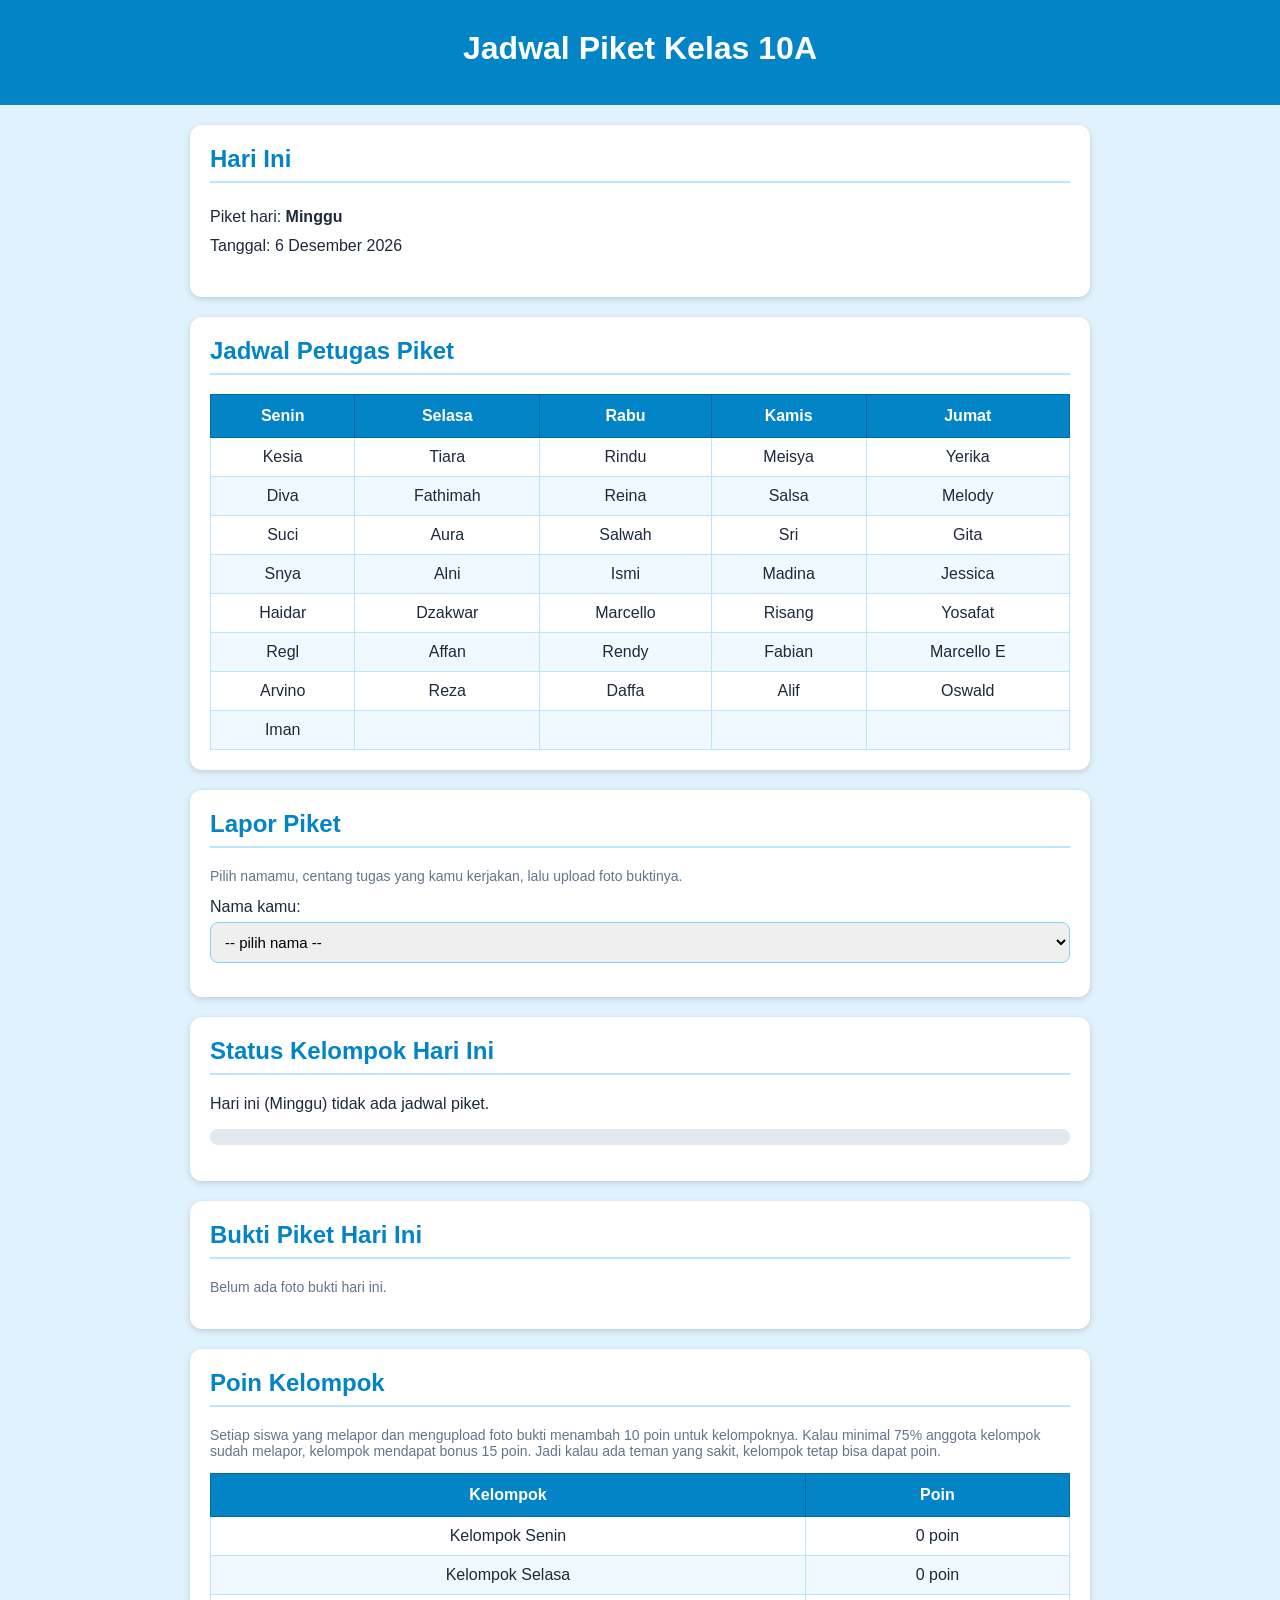
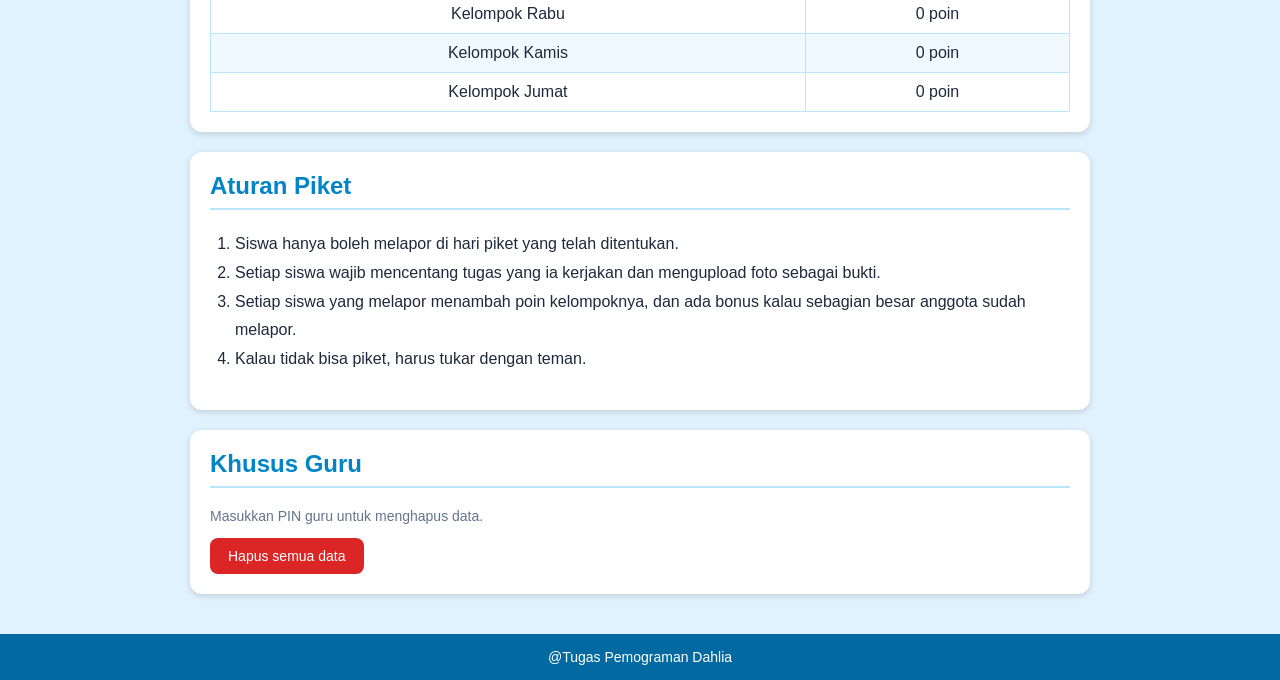
==== index.html @ 78008881 "Add files via upload" ====
<!DOCTYPE html>
<html lang="id">
<head>
    <meta charset="UTF-8">
    <meta name="viewport" content="width=device-width, initial-scale=1.0">

    <!-- Bagian ini dibaca Google supaya halaman bisa dicari -->
    <meta name="description" content="Jadwal piket kelas 10A Senin sampai Jumat. Siswa melapor tugas piket dengan checklist dan foto bukti, kelompok yang lengkap mendapat poin.">
    <meta name="keywords" content="jadwal piket, jadwal piket kelas 10A, lapor piket, checklist piket, poin piket">
    <meta name="author" content="Kelas 10A">

    <title>Jadwal Piket Kelas 10A</title>

    <link rel="stylesheet" href="style.css">
</head>

<body>

    <header>
        <h1>Jadwal Piket Kelas 10A</h1>
    </header>

    <main>

        <!-- ===== Info hari ini ===== -->
        <section>
            <h2>Hari Ini</h2>
            <p class="info-hari">
                Piket hari: <strong id="teksHari">-</strong><br>
                Tanggal: <span id="teksTanggal">-</span>
            </p>
        </section>

        <!-- ===== Tabel jadwal (ditulis langsung di HTML) ===== -->
        <section>
            <h2>Jadwal Petugas Piket</h2>

            <div class="kotak-tabel">
                <table id="tabelJadwal">
                    <thead>
                        <tr>
                            <th>Senin</th>
                            <th>Selasa</th>
                            <th>Rabu</th>
                            <th>Kamis</th>
                            <th>Jumat</th>
                        </tr>
                    </thead>
                    <tbody>
                        <tr><td>Kesia</td><td>Tiara</td><td>Rindu</td><td>Meisya</td><td>Yerika</td></tr>
                        <tr><td>Diva</td><td>Fathimah</td><td>Reina</td><td>Salsa</td><td>Melody</td></tr>
                        <tr><td>Suci</td><td>Aura</td><td>Salwah</td><td>Sri</td><td>Gita</td></tr>
                        <tr><td>Snya</td><td>Alni</td><td>Ismi</td><td>Madina</td><td>Jessica</td></tr>
                        <tr><td>Haidar</td><td>Dzakwar</td><td>Marcello</td><td>Risang</td><td>Yosafat</td></tr>
                        <tr><td>Regl</td><td>Affan</td><td>Rendy</td><td>Fabian</td><td>Marcello E</td></tr>
                        <tr><td>Arvino</td><td>Reza</td><td>Daffa</td><td>Alif</td><td>Oswald</td></tr>
                        <tr><td>Iman</td><td></td><td></td><td></td><td></td></tr>
                    </tbody>
                </table>
            </div>
        </section>

        <!-- ===== Form lapor piket ===== -->
        <section>
            <h2>Lapor Piket</h2>
            <p class="petunjuk">Pilih namamu, centang tugas yang kamu kerjakan, lalu upload foto buktinya.</p>

            <label for="pilihNama">Nama kamu:</label>
            <select id="pilihNama">
                <option value="">-- pilih nama --</option>
            </select>

            <!-- Peringatan kalau bukan jadwal piketnya -->
            <div class="peringatan" id="peringatan" hidden></div>

            <!-- Pesan kalau siswa sudah pernah lapor hari ini -->
            <div class="sukses" id="sudahLapor" hidden></div>

            <!-- Form yang hanya muncul untuk siswa yang piket hari ini -->
            <form id="formLapor" hidden>
                <h3>Tugas yang kamu kerjakan</h3>
                <ul class="daftar-tugas" id="daftarTugas">
                    <!-- diisi oleh script.js -->
                </ul>

                <h3>Foto bukti piket</h3>
                <input type="file" id="inputFoto" accept="image/*">
                <img id="previewFoto" alt="Pratinjau foto bukti piket" hidden>

                <p class="pesan-error" id="pesanForm" hidden></p>

                <button type="submit">Kirim laporan piket</button>
            </form>
        </section>

        <!-- ===== Status kelompok hari ini ===== -->
        <section>
            <h2>Status Kelompok Hari Ini</h2>
            <p id="teksProgress">-</p>
            <div class="progress">
                <div class="progress-isi" id="isiProgress"></div>
            </div>

            <p class="petunjuk" id="infoBonus"></p>

            <div class="sukses" id="pesanPoin" hidden></div>

            <ul class="daftar-status" id="daftarStatus">
                <!-- diisi oleh script.js -->
            </ul>
        </section>

        <!-- ===== Bukti foto ===== -->
        <section>
            <h2>Bukti Piket Hari Ini</h2>
            <div class="galeri" id="galeri">
                <!-- diisi oleh script.js -->
            </div>
        </section>

        <!-- ===== Poin ===== -->
        <section>
            <h2>Poin Kelompok</h2>
            <p class="petunjuk" id="aturanPoin"></p>

            <table>
                <thead>
                    <tr>
                        <th>Kelompok</th>
                        <th>Poin</th>
                    </tr>
                </thead>
                <tbody id="isiPoin">
                    <!-- diisi oleh script.js -->
                </tbody>
            </table>
        </section>

        <!-- ===== Aturan ===== -->
        <section>
            <h2>Aturan Piket</h2>
            <ol>
                <li>Siswa hanya boleh melapor di hari piket yang telah ditentukan.</li>
                <li>Setiap siswa wajib mencentang tugas yang ia kerjakan dan mengupload foto sebagai bukti.</li>
                <li>Setiap siswa yang melapor menambah poin kelompoknya, dan ada bonus kalau sebagian besar anggota sudah melapor.</li>
                <li>Kalau tidak bisa piket, harus tukar dengan teman.</li>
            </ol>
        </section>

        <!-- ===== Khusus guru ===== -->
        <section>
            <h2>Khusus Guru</h2>
            <p class="petunjuk">Masukkan PIN guru untuk menghapus data.</p>
            <button type="button" id="btnReset" class="tombol-merah">Hapus semua data</button>
        </section>

    </main>

    <footer>
        <p>@Tugas Pemograman Dahlia</p>
    </footer>

    <script src="script.js"></script>
</body>
</html>
---- style.css ----
/* ===== Pengaturan umum ===== */
html, body {
    overscroll-behavior: none;
}

body {
    font-family: Arial, sans-serif;
    background-color: #e0f2fe;
    color: #1e293b;
    margin: 0;
    padding: 0;
}

/* Elemen yang diberi atribut hidden harus benar-benar hilang */
[hidden] {
    display: none !important;
}

/* ===== Kepala halaman ===== */
header {
    background-color: #0284c7;
    color: white;
    text-align: center;
    padding: 30px 15px;
}

header h1 {
    margin: 0 0 8px 0;
    font-size: 32px;
}

header p {
    margin: 0;
    font-size: 15px;
}

/* ===== Isi halaman ===== */
main {
    max-width: 900px;
    margin: 0 auto;
    padding: 20px;
}

section {
    background-color: white;
    border-radius: 12px;
    padding: 20px;
    margin-bottom: 20px;
    box-shadow: 0 2px 6px rgba(0, 0, 0, 0.15);
}

h2 {
    color: #0284c7;
    margin-top: 0;
    border-bottom: 2px solid #bae6fd;
    padding-bottom: 8px;
}

h3 {
    color: #0369a1;
    margin-bottom: 8px;
}

.petunjuk {
    color: #64748b;
    font-size: 14px;
    margin-top: 0;
}

.info-hari {
    font-size: 16px;
    line-height: 1.8;
}

/* ===== Tabel ===== */
.kotak-tabel {
    overflow-x: auto;   /* tabel bisa digeser di HP */
}

table {
    width: 100%;
    border-collapse: collapse;
    text-align: center;
}

th {
    background-color: #0284c7;
    color: white;
    padding: 12px;
    border: 1px solid #0369a1;
}

td {
    padding: 10px;
    border: 1px solid #bae6fd;
}

tr:nth-child(even) td {
    background-color: #f0f9ff;
}

/* Kolom hari yang sedang piket diberi warna kuning */
td.hari-aktif {
    background-color: #fef3c7 !important;
    font-weight: bold;
}

/* ===== Form ===== */
label {
    cursor: pointer;
}

select {
    width: 100%;
    padding: 10px;
    margin: 6px 0 14px 0;
    border: 1px solid #7dd3fc;
    border-radius: 8px;
    font-size: 15px;
}

input[type="checkbox"] {
    width: 18px;
    height: 18px;
    margin-right: 8px;
    vertical-align: middle;
    accent-color: #0284c7;
    cursor: pointer;
}

input:checked + label {
    color: #059669;
    text-decoration: line-through;
}

.daftar-tugas {
    list-style-type: none;
    padding-left: 0;
    margin: 0;
}

.daftar-tugas li {
    padding: 8px 0;
    border-bottom: 1px dashed #bae6fd;
}

input[type="file"] {
    display: block;
    margin: 6px 0 12px 0;
    font-size: 14px;
}

#previewFoto {
    max-width: 100%;
    max-height: 260px;
    border-radius: 10px;
    border: 2px solid #bae6fd;
    margin-bottom: 10px;
}

/* ===== Tombol ===== */
button {
    background-color: #0284c7;
    color: white;
    border: none;
    border-radius: 8px;
    padding: 10px 18px;
    font-size: 14px;
    margin-top: 10px;
    cursor: pointer;
}

button:hover {
    background-color: #0369a1;
}

.tombol-merah {
    background-color: #dc2626;
    margin-top: 0;
}

.tombol-merah:hover {
    background-color: #b91c1c;
}

/* ===== Kotak pesan ===== */
.peringatan {
    background-color: #fee2e2;
    color: #991b1b;
    border: 2px solid #f87171;
    border-radius: 10px;
    padding: 14px;
    font-weight: bold;
    line-height: 1.5;
}

.sukses {
    background-color: #dcfce7;
    color: #166534;
    border: 2px solid #4ade80;
    border-radius: 10px;
    padding: 14px;
    margin: 10px 0;
    line-height: 1.5;
}

.pesan-error {
    color: #b91c1c;
    font-weight: bold;
}

/* ===== Status kelompok ===== */
.progress {
    background-color: #e2e8f0;
    border-radius: 999px;
    height: 16px;
    overflow: hidden;
}

.progress-isi {
    background-color: #22c55e;
    height: 100%;
    width: 0%;
}

.daftar-status {
    list-style-type: none;
    padding-left: 0;
}

.daftar-status li {
    padding: 8px 0;
    border-bottom: 1px dashed #bae6fd;
}

.daftar-status li.selesai {
    color: #166534;
}

.daftar-status small {
    color: #64748b;
}

/* ===== Galeri foto ===== */
.galeri {
    display: flex;
    flex-wrap: wrap;
    gap: 14px;
}

.galeri figure {
    width: 200px;
    margin: 0;
    border: 1px solid #bae6fd;
    border-radius: 10px;
    overflow: hidden;
    background-color: #f0f9ff;
}

.galeri img {
    width: 100%;
    height: 150px;
    object-fit: cover;
    display: block;
}

.galeri figcaption {
    padding: 8px;
    font-size: 14px;
}

.galeri small {
    color: #64748b;
}

/* ===== Daftar aturan ===== */
ol {
    line-height: 1.8;
    padding-left: 25px;
}

/* ===== Kaki halaman ===== */
footer {
    background-color: #0369a1;
    color: white;
    text-align: center;
    padding: 15px;
}

footer p {
    margin: 0;
    font-size: 14px;
}
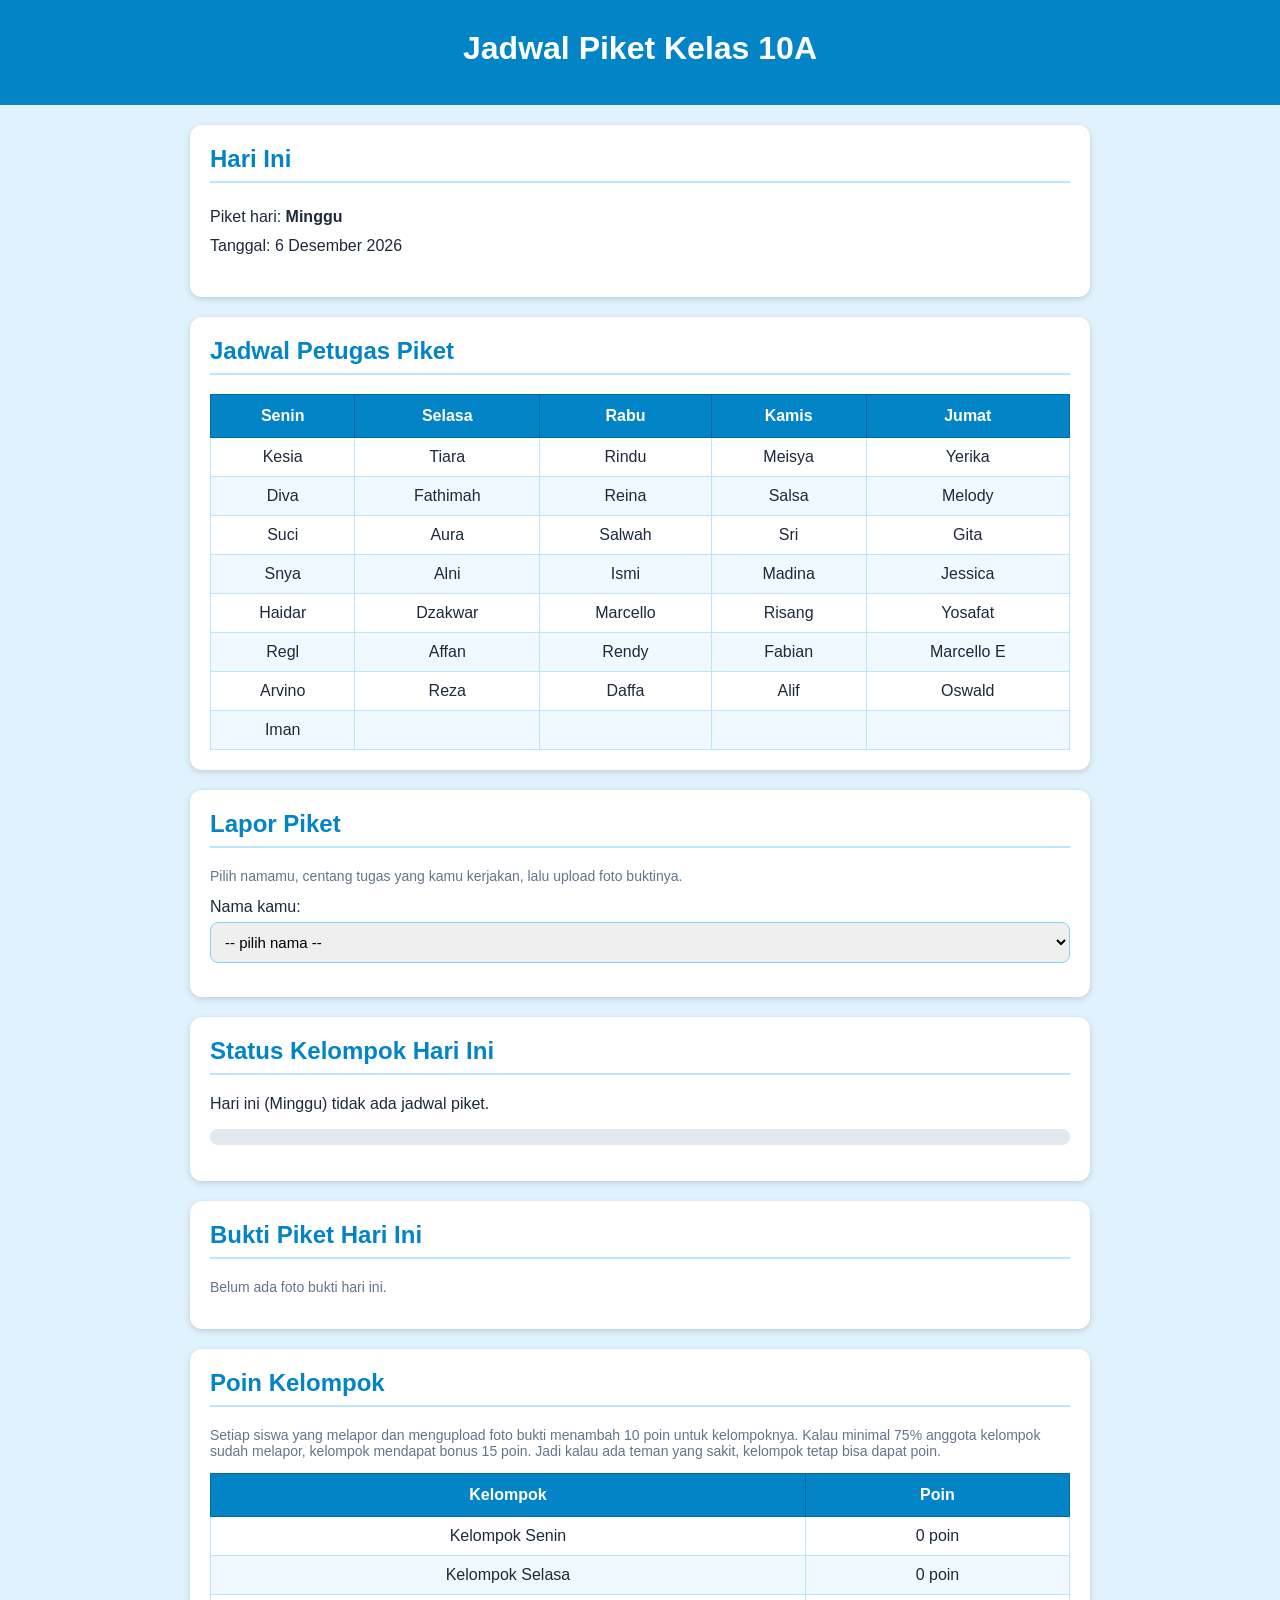
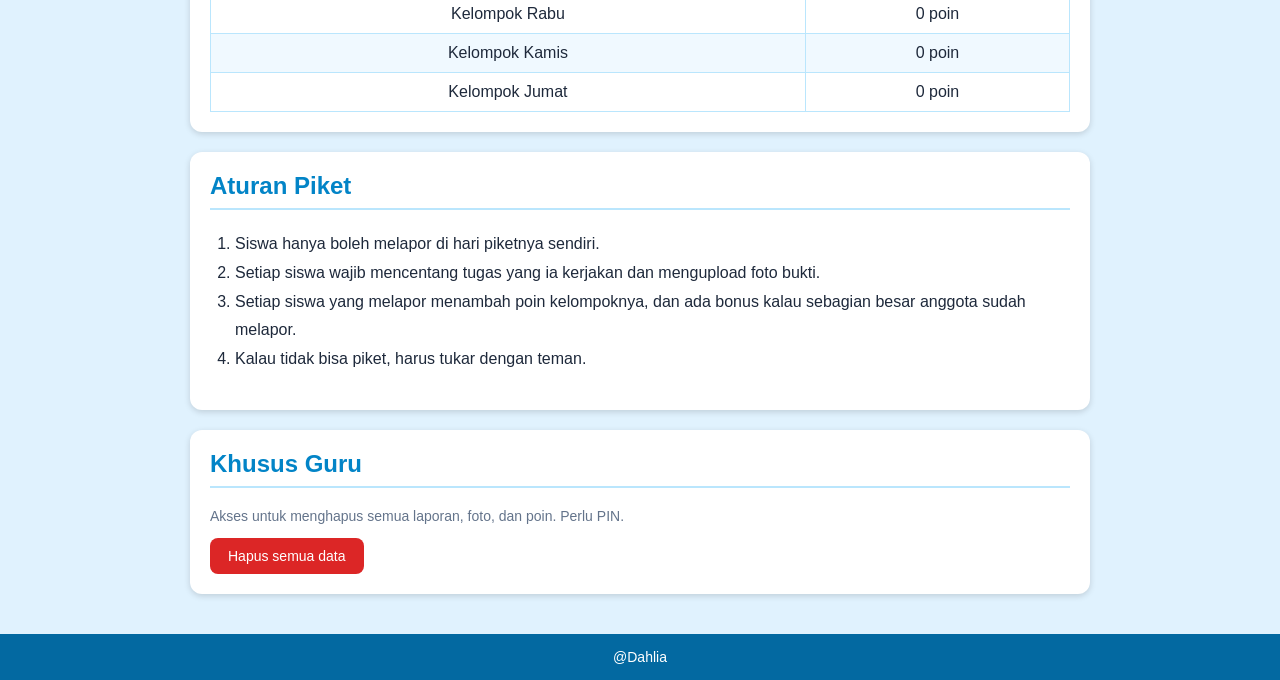
==== commit cbf6cf77: "Update index.html" ====
--- a/index.html
+++ b/index.html
@@ -8,6 +8,19 @@
     <meta name="description" content="Jadwal piket kelas 10A Senin sampai Jumat. Siswa melapor tugas piket dengan checklist dan foto bukti, kelompok yang lengkap mendapat poin.">
     <meta name="keywords" content="jadwal piket, jadwal piket kelas 10A, lapor piket, checklist piket, poin piket">
     <meta name="author" content="Kelas 10A">
+    <meta name="robots" content="index, follow">
+
+    <!-- Alamat resmi halaman ini (supaya Google tidak bingung kalau ada alamat ganda) -->
+    <link rel="canonical" href="https://jadwalpiket10a.vercel.app/">
+
+    <!-- Tampilan saat link dibagikan di WhatsApp, dll -->
+    <meta property="og:type" content="website">
+    <meta property="og:locale" content="id_ID">
+    <meta property="og:title" content="Jadwal Piket Kelas 10A">
+    <meta property="og:description" content="Jadwal piket kelas 10A Senin sampai Jumat, lengkap dengan lapor tugas dan poin kelompok.">
+    <meta property="og:url" content="https://jadwalpiket10a.vercel.app/">
+
+    <!-- Nanti, tempel kode verifikasi dari Google Search Console di bawah baris ini -->
 
     <title>Jadwal Piket Kelas 10A</title>
 
@@ -140,8 +153,8 @@
         <section>
             <h2>Aturan Piket</h2>
             <ol>
-                <li>Siswa hanya boleh melapor di hari piket yang telah ditentukan.</li>
-                <li>Setiap siswa wajib mencentang tugas yang ia kerjakan dan mengupload foto sebagai bukti.</li>
+                <li>Siswa hanya boleh melapor di hari piketnya sendiri.</li>
+                <li>Setiap siswa wajib mencentang tugas yang ia kerjakan dan mengupload foto bukti.</li>
                 <li>Setiap siswa yang melapor menambah poin kelompoknya, dan ada bonus kalau sebagian besar anggota sudah melapor.</li>
                 <li>Kalau tidak bisa piket, harus tukar dengan teman.</li>
             </ol>
@@ -150,16 +163,16 @@
         <!-- ===== Khusus guru ===== -->
         <section>
             <h2>Khusus Guru</h2>
-            <p class="petunjuk">Masukkan PIN guru untuk menghapus data.</p>
+            <p class="petunjuk">Akses untuk menghapus semua laporan, foto, dan poin. Perlu PIN.</p>
             <button type="button" id="btnReset" class="tombol-merah">Hapus semua data</button>
         </section>
 
     </main>
 
     <footer>
-        <p>@Tugas Pemograman Dahlia</p>
+        <p>@Dahlia</p>
     </footer>
 
     <script src="script.js"></script>
 </body>
-</html>+</html>
